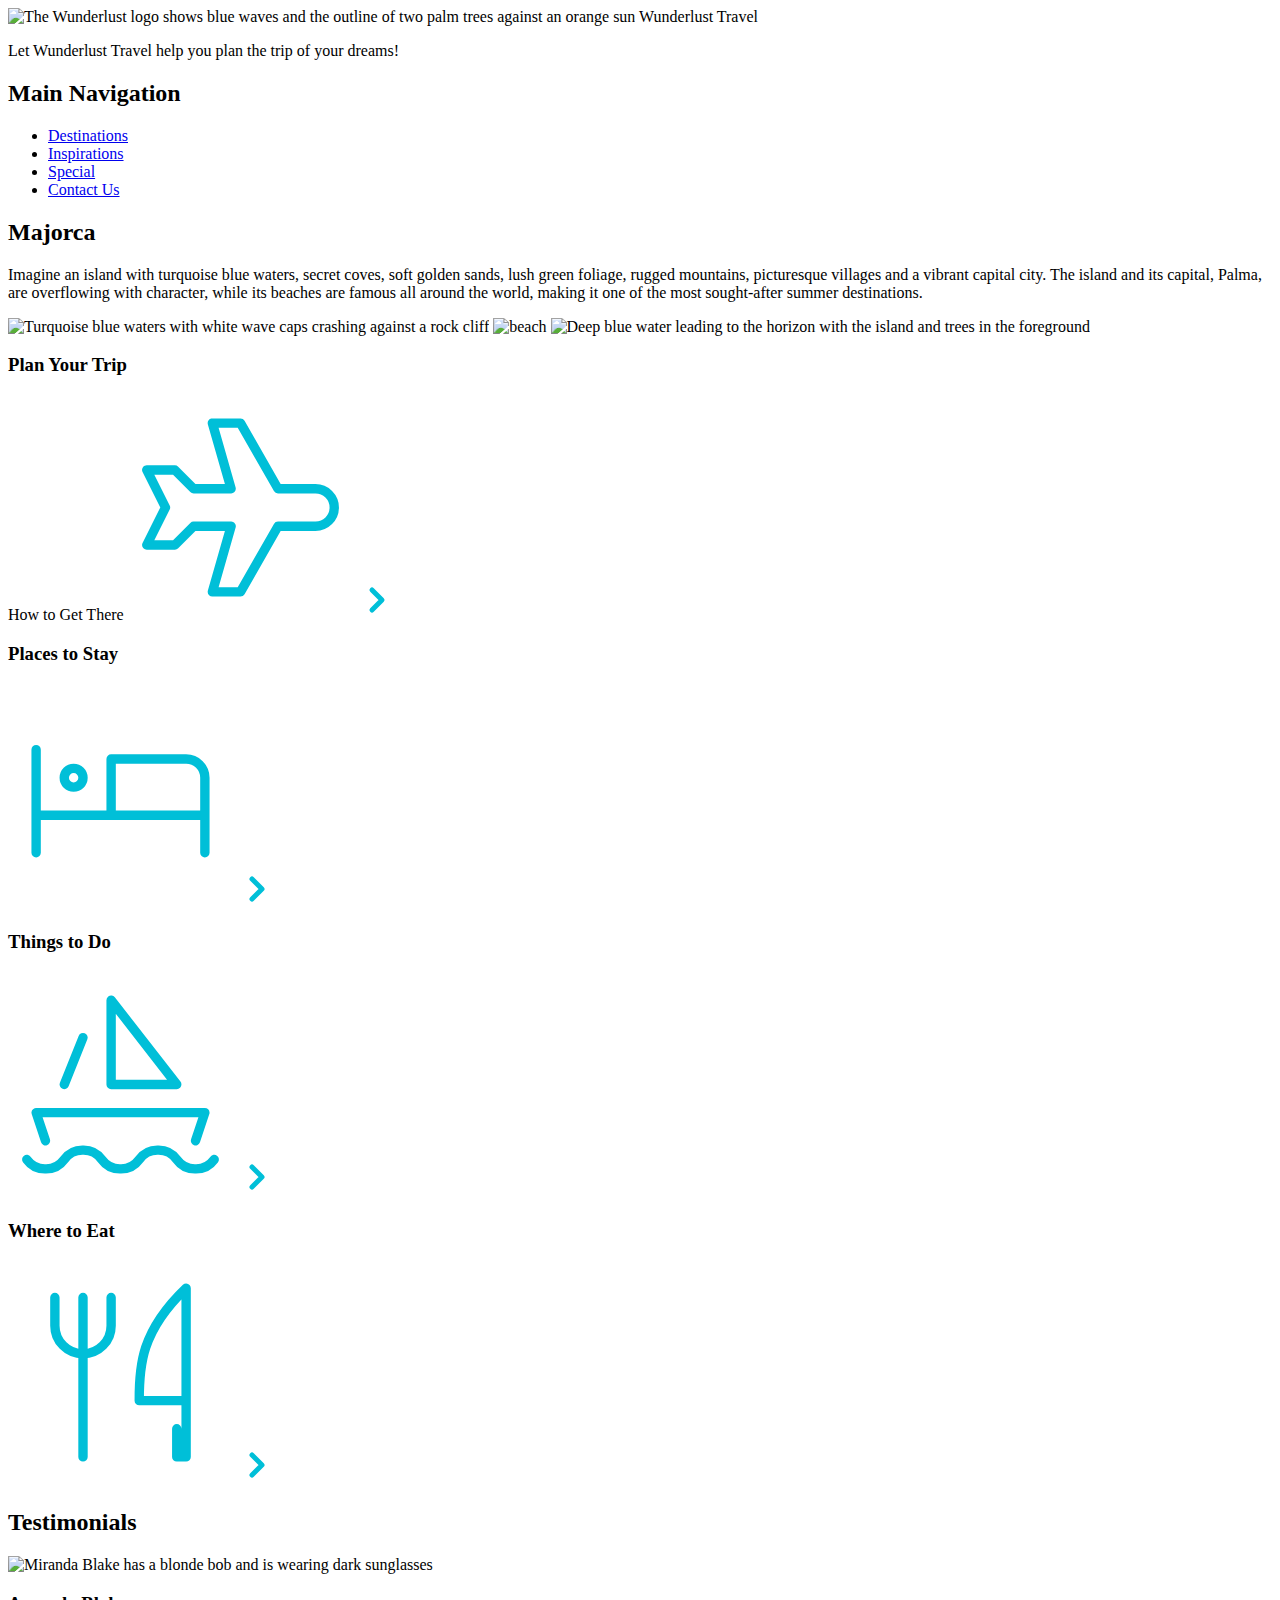
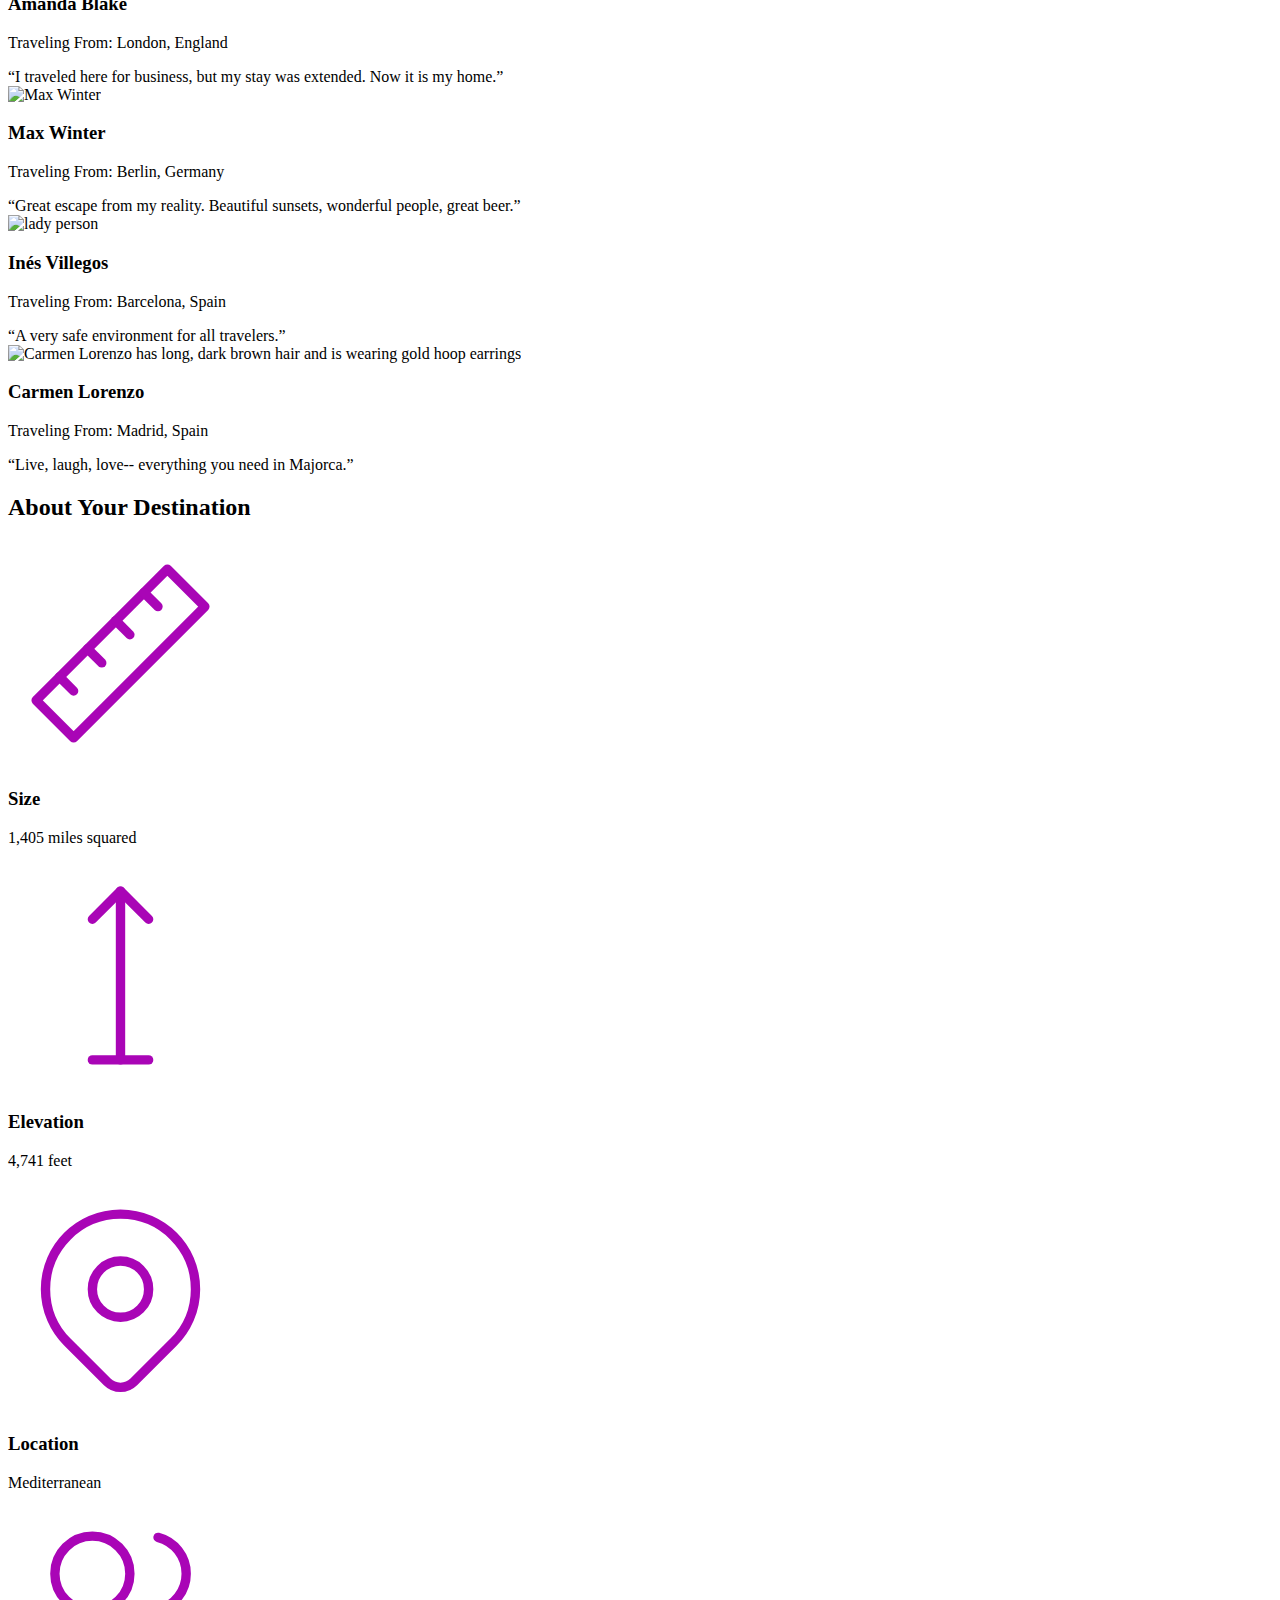
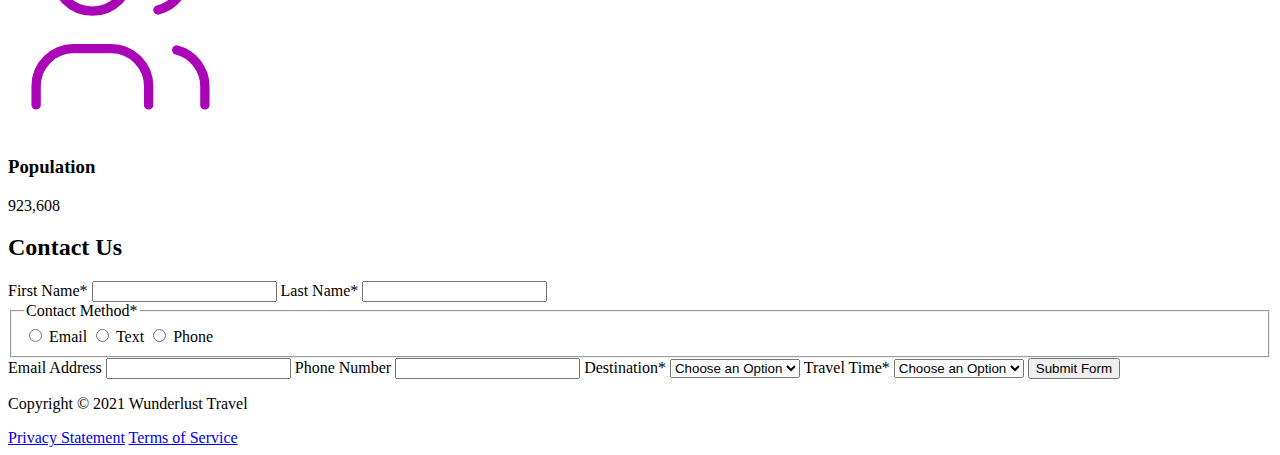
==== majorca.html @ 23bfb539 "Update majorca.html" ====
<!DOCTYPE html>
<html lang="en">
    <head>
<!--         Add all required tags in the head here - meta tags for SEO, 
         responsiveness, and with info about the page, etc., 
         in addition to tags to create a card on Twitter with a 
         large image and open graph tags to allow for sharing on other social media sites -->
         <meta charset="UTF-8">
         <meta name="viewport" content="width=device-width, initial-scale=1.0">
           <meta name="author" content="John DeLeon">
           <meta name="description" content="a travel agency site focusing on locations in spain">
        <meta name="keywords" content="Spain,Barcelona,Granada,Madrid,Majora,Seville,travel,beach">

            <meta name="twitter:title" content="Majorca">
            <meta name="twitter:url" contnent="https://jrdeleo.github.io/wunderlust/majorca.html">
            <meta name="twitter:site" content="@Wunder_lust" />
            <meta name="twitter:description" content="Travel agency for Spain">

            <meta property="og:title" content="Majorca">
            <meta property="og:url" content="https://asu.instructure.com/courses/187942/assignments/5166675?module_item_id=13567636">
            <meta property="og:type"content="article">
            <meta name="twitter:image" content="majorca-waves-M.png">

            <link rel="icon" href="logo-M.png">
	<link rel="canonical" href="https://jrdeleo.github.io/wunderlust/majorca.html">
	<meta http-equiv="refresh" content="5; https://jrdeleo.github.io/wunderlust/majorca.html">


    <link rel="alternate" hreflang="x-default" href="https://jrdeleo.github.io/wunderlust/majorca.html">
	<link rel="alternate" hreflang="es" href="https://jrdeleo.github.io/wunderlust/majorca.html">
	<link rel="alternate" hreflang="fr" href="https://jrdeleo.github.io/wunderlust/majorca.html">
	<link rel="alterante" hreflang="de" href="https://jrdeleo.github.io/wunderlust/majorca.html">


	<link rel="author" href="https://github.com/jrdeleo">
	<link rel="license" href="https://creativecommons.org/licenses/by/4.0/">
    <title>Majorca</title>
        
    </head>
    <body>
<!--         Reveiew the document and add the proper tags to all of the headings  
         throughout. Use the outline feature in the validator to ensure that these 
         have been added correctly. See the image of the correct outline 
         as a reference if you have questions 

Also review the alt text on all of the images to ensure that it is descriptive and appropriate-->
        <header>
            <img src="images/logo.png" alt="The Wunderlust logo shows blue waves and the outline of two palm trees against an orange sun">
            Wunderlust Travel
            <p>Let Wunderlust Travel help you plan the trip of your dreams!</p>
            <nav>
                <h2>Main Navigation</h2>
                <ul>
                    <li><a href="#">Destinations</a></li>
                    <li><a href="#">Inspirations</a></li>
                    <li><a href="#">Special</a></li>
                    <li><a href="#">Contact Us</a></li>
                </ul>
            </nav>
        </header>
        <main>
            <article>  
                <h2>Majorca</h2>
                <p>Imagine an island with turquoise blue waters, secret coves, soft golden sands, lush green foliage, rugged mountains, picturesque villages and a vibrant capital city. The island and its capital, Palma, are overflowing with character, while its beaches are famous all around the world, making it one of the most sought-after summer destinations.</p>
                <img src="images/majorca-waves.png" alt="Turquoise blue waters with white wave caps crashing against a rock cliff">
                <img src="images/majorca-beach.png" alt="beach">
                <img src="images/majorca-cove.png" alt="Deep blue water leading to the horizon with the island and trees in the foreground">
                <section>
                    <h3>Plan Your Trip</h3>
                    <section>
                        How to Get There
                        <svg xmlns="http://www.w3.org/2000/svg" class="icon icon-tabler icon-tabler-plane" width="225" height="225" viewBox="0 0 24 24" stroke-width="1" stroke="#00bfd8" fill="none" stroke-linecap="round" stroke-linejoin="round"> <path stroke="none" d="M0 0h24v24H0z" fill="none"/> <path d="M16 10h4a2 2 0 0 1 0 4h-4l-4 7h-3l2 -7h-4l-2 2h-3l2 -4l-2 -4h3l2 2h4l-2 -7h3z" /></svg>
                        <a href="#" title="Search for flights">
                            <svg xmlns="http://www.w3.org/2000/svg" class="icon icon-tabler icon-tabler-chevron-right" width="40" height="40" viewBox="0 0 24 24" stroke-width="3" stroke="#00bfd8" fill="none" stroke-linecap="round" stroke-linejoin="round"><path stroke="none" d="M0 0h24v24H0z" fill="none"/><polyline points="9 6 15 12 9 18" /></svg>
                        </a>
                    </section>      
                    <section>
                        <h3>Places to Stay</h3>
                        <svg xmlns="http://www.w3.org/2000/svg" class="icon icon-tabler icon-tabler-bed" width="225" height="225" viewBox="0 0 24 24" stroke-width="1" stroke="#00bfd8" fill="none" stroke-linecap="round" stroke-linejoin="round"><path stroke="none" d="M0 0h24v24H0z" fill="none"/><path d="M3 7v11m0 -4h18m0 4v-8a2 2 0 0 0 -2 -2h-8v6" /><circle cx="7" cy="10" r="1" /></svg>
                        <a href="#" title="Search for hotels">
                            <svg xmlns="http://www.w3.org/2000/svg" class="icon icon-tabler icon-tabler-chevron-right" width="40" height="40" viewBox="0 0 24 24" stroke-width="3" stroke="#00bfd8" fill="none" stroke-linecap="round" stroke-linejoin="round"><path stroke="none" d="M0 0h24v24H0z" fill="none"/><polyline points="9 6 15 12 9 18" /></svg> 
                        </a>
                    </section>
                    <section>
                        <h3>Things to Do</h3>
                        <svg xmlns="http://www.w3.org/2000/svg" class="icon icon-tabler icon-tabler-sailboat" width="225" height="225" viewBox="0 0 24 24" stroke-width="1" stroke="#00bfd8" fill="none" stroke-linecap="round" stroke-linejoin="round"><path stroke="none" d="M0 0h24v24H0z" fill="none"/><path d="M2 20a2.4 2.4 0 0 0 2 1a2.4 2.4 0 0 0 2 -1a2.4 2.4 0 0 1 2 -1a2.4 2.4 0 0 1 2 1a2.4 2.4 0 0 0 2 1a2.4 2.4 0 0 0 2 -1a2.4 2.4 0 0 1 2 -1a2.4 2.4 0 0 1 2 1a2.4 2.4 0 0 0 2 1a2.4 2.4 0 0 0 2 -1" /><path d="M4 18l-1 -3h18l-1 3" /><path d="M11 12h7l-7 -9v9" /><line x1="8" y1="7" x2="6" y2="12" /></svg>
                        <a href="#" title="Search for Activities">
                            <svg xmlns="http://www.w3.org/2000/svg" class="icon icon-tabler icon-tabler-chevron-right" width="40" height="40" viewBox="0 0 24 24" stroke-width="3" stroke="#00bfd8" fill="none" stroke-linecap="round" stroke-linejoin="round"><path stroke="none" d="M0 0h24v24H0z" fill="none"/><polyline points="9 6 15 12 9 18" /></svg> 
                        </a>                     
                    </section>    
                    <section>
                        <h3>Where to Eat</h3>
                        <svg xmlns="http://www.w3.org/2000/svg" class="icon icon-tabler icon-tabler-tools-kitchen-2" width="225" height="225" viewBox="0 0 24 24" stroke-width="1" stroke="#00bfd8" fill="none" stroke-linecap="round" stroke-linejoin="round"><path stroke="none" d="M0 0h24v24H0z" fill="none"/><path d="M19 3v12h-5c-.023 -3.681 .184 -7.406 5 -12zm0 12v6h-1v-3m-10 -14v17m-3 -17v3a3 3 0 1 0 6 0v-3" /></svg>
                        <a href="#" title="Search for Restaurants">
                            <svg xmlns="http://www.w3.org/2000/svg" class="icon icon-tabler icon-tabler-chevron-right" width="40" height="40" viewBox="0 0 24 24" stroke-width="3" stroke="#00bfd8" fill="none" stroke-linecap="round" stroke-linejoin="round"><path stroke="none" d="M0 0h24v24H0z" fill="none"/><polyline points="9 6 15 12 9 18" /></svg>                          
                        </a>
                    </section>   
                </section>
                <section>
                    <h2>Testimonials</h2>
                    <section>
                        <img src="images/mirando-blake.png" alt="Miranda Blake has a blonde bob and is wearing dark sunglasses">
                        <h3>Amanda Blake</h3>
                        <p>Traveling From: London, England</p>
                        <q>I traveled here for business, but my stay was extended. Now it is my home.</q>
                    </section>
                    <section>
                        <img src="images/max-winter.png" alt="Max Winter">
                        <h3>Max Winter</h3>
                        <p>Traveling From: Berlin, Germany</p>
                        <q>Great escape from my reality. Beautiful sunsets, wonderful people, great beer.</q>
                    </section>
                    <section>
                        <img src="images/ines-villegoes.png" alt="lady person">
                        <h3>Inés Villegos</h3>
                        <p>Traveling From: Barcelona, Spain</p>
                        <q>A very safe environment for all travelers.</q>
                    </section>
                    <section>
                        <img src="images/carmen-lorenzo.png" alt="Carmen Lorenzo has long, dark brown hair and is wearing gold hoop earrings">
                        <h3>Carmen Lorenzo</h3>
                        <p>Traveling From: Madrid, Spain</p>
                        <q>Live, laugh, love-- everything you need in Majorca.</q>
                    </section>
                </section>
                <section>
                    <h2>About Your Destination</h2>
                    <section>
                        <svg xmlns="http://www.w3.org/2000/svg" class="icon icon-tabler icon-tabler-ruler-2" width="225" height="225" viewBox="0 0 24 24" stroke-width="1" stroke="#a905b6" fill="none" stroke-linecap="round" stroke-linejoin="round"><path stroke="none" d="M0 0h24v24H0z" fill="none"/><path d="M17 3l4 4l-14 14l-4 -4z" /><path d="M16 7l-1.5 -1.5" /><path d="M13 10l-1.5 -1.5" /><path d="M10 13l-1.5 -1.5" /><path d="M7 16l-1.5 -1.5" /></svg>
                        <h3>Size</h3>
                        <p>1,405 miles squared</p>
                    </section>
                    <section>
                        <svg xmlns="http://www.w3.org/2000/svg" class="icon icon-tabler icon-tabler-arrow-top-bar" width="225" height="225" viewBox="0 0 24 24" stroke-width="1" stroke="#a905b6" fill="none" stroke-linecap="round" stroke-linejoin="round"><path stroke="none" d="M0 0h24v24H0z" fill="none"/><line x1="12" y1="21" x2="12" y2="3" /><path d="M15 6l-3 -3l-3 3" /><line x1="9" y1="21" x2="15" y2="21" /></svg>
                        <h3>Elevation</h3>
                        <p>4,741 feet</p>
                    </section>
                    <section>
                        <svg xmlns="http://www.w3.org/2000/svg" class="icon icon-tabler icon-tabler-map-pin" width="225" height="225" viewBox="0 0 24 24" stroke-width="1" stroke="#a905b6" fill="none" stroke-linecap="round" stroke-linejoin="round"><path stroke="none" d="M0 0h24v24H0z" fill="none"/><circle cx="12" cy="11" r="3" /><path d="M17.657 16.657l-4.243 4.243a2 2 0 0 1 -2.827 0l-4.244 -4.243a8 8 0 1 1 11.314 0z" /></svg>
                        <h3>Location</h3>
                        <p>Mediterranean</p>
                    </section>
                    <section>
                        <svg xmlns="http://www.w3.org/2000/svg" class="icon icon-tabler icon-tabler-users" width="225" height="225" viewBox="0 0 24 24" stroke-width="1" stroke="#a905b6" fill="none" stroke-linecap="round" stroke-linejoin="round"><path stroke="none" d="M0 0h24v24H0z" fill="none"/><circle cx="9" cy="7" r="4" /><path d="M3 21v-2a4 4 0 0 1 4 -4h4a4 4 0 0 1 4 4v2" /><path d="M16 3.13a4 4 0 0 1 0 7.75" /><path d="M21 21v-2a4 4 0 0 0 -3 -3.85" /></svg>
                        <h3>Population</h3>
                        <p>923,608</p>
                    </section>
                </section>
                <section>
                    <h2>Contact Us</h2>
                    <form method="post" action="https://wp.zybooks.com/form-viewer.php">
                        <label for="fName">First Name<span>*</span></label>
                        <input type="text" name="fName" id="fName" autocomplete="given-name" required>
                        <label for="lName">Last Name<span>*</span></label>
                        <input type="text" name="lName" id="lName" autocomplete="family-name" required>
                        <fieldset>
                            <legend>Contact Method<span>*</span></legend>
                            <input type="radio" name="contactPref" id="prefEmail" required>
                            <label for="prefEmail">Email</label>
                            <input type="radio" name="contactPref" id="prefText">
                            <label for="prefText">Text</label>
                            <input type="radio" name="contactPref" id="prefPhone">
                            <label for="prefPhone">Phone</label>
                        </fieldset>
                        <label for="email">Email Address</label>
                        <input type="email" name="email" id="email" autocomplete="email">
                        <label for="phone">Phone Number</label>
                        <input type="tel" name="phone" id="phone" autocomplete="tel">
                        <label for="destination">Destination<span>*</span></label>
                        <select name="destination" id="destination" required>
                            <option value="">Choose an Option</option>
                            <option value="barcelona">Barcelona</option>
                            <option value="granada">Granada</option>
                            <option value="ibiza">Ibiza</option>
                            <option value="madrid">Madrid</option>
                            <option value="majora">Majora</option>
                            <option value="seville">Seville</option>
                            <option value="tenerife">Tenerife</option>
                            <option value="valencia">Valencia</option>
                        </select>
                        <label for="travelTime">Travel Time<span>*</span></label>
                        <select name="travelTime" id="travelTime" required>
                            <option value="">Choose an Option</option>
                            <option value="fall">Fall</option>
                            <option value="winter">Winter</option>
                            <option value="spring">Spring</option>
                            <option value="summer">Summer</option>
                            <option value="flexible">Flexible</option>
                        </select>
                        <input type="submit" name="mySubmit" id="mySubmit" value="Submit Form">
                    </form>
                </section>
            </article>
        </main>
        <footer>
            <p>Copyright &copy; 2021 Wunderlust Travel</p>
            <a href="#">Privacy Statement</a>
            <a href="#">Terms of Service</a>
        </footer>
    </body>
</html>
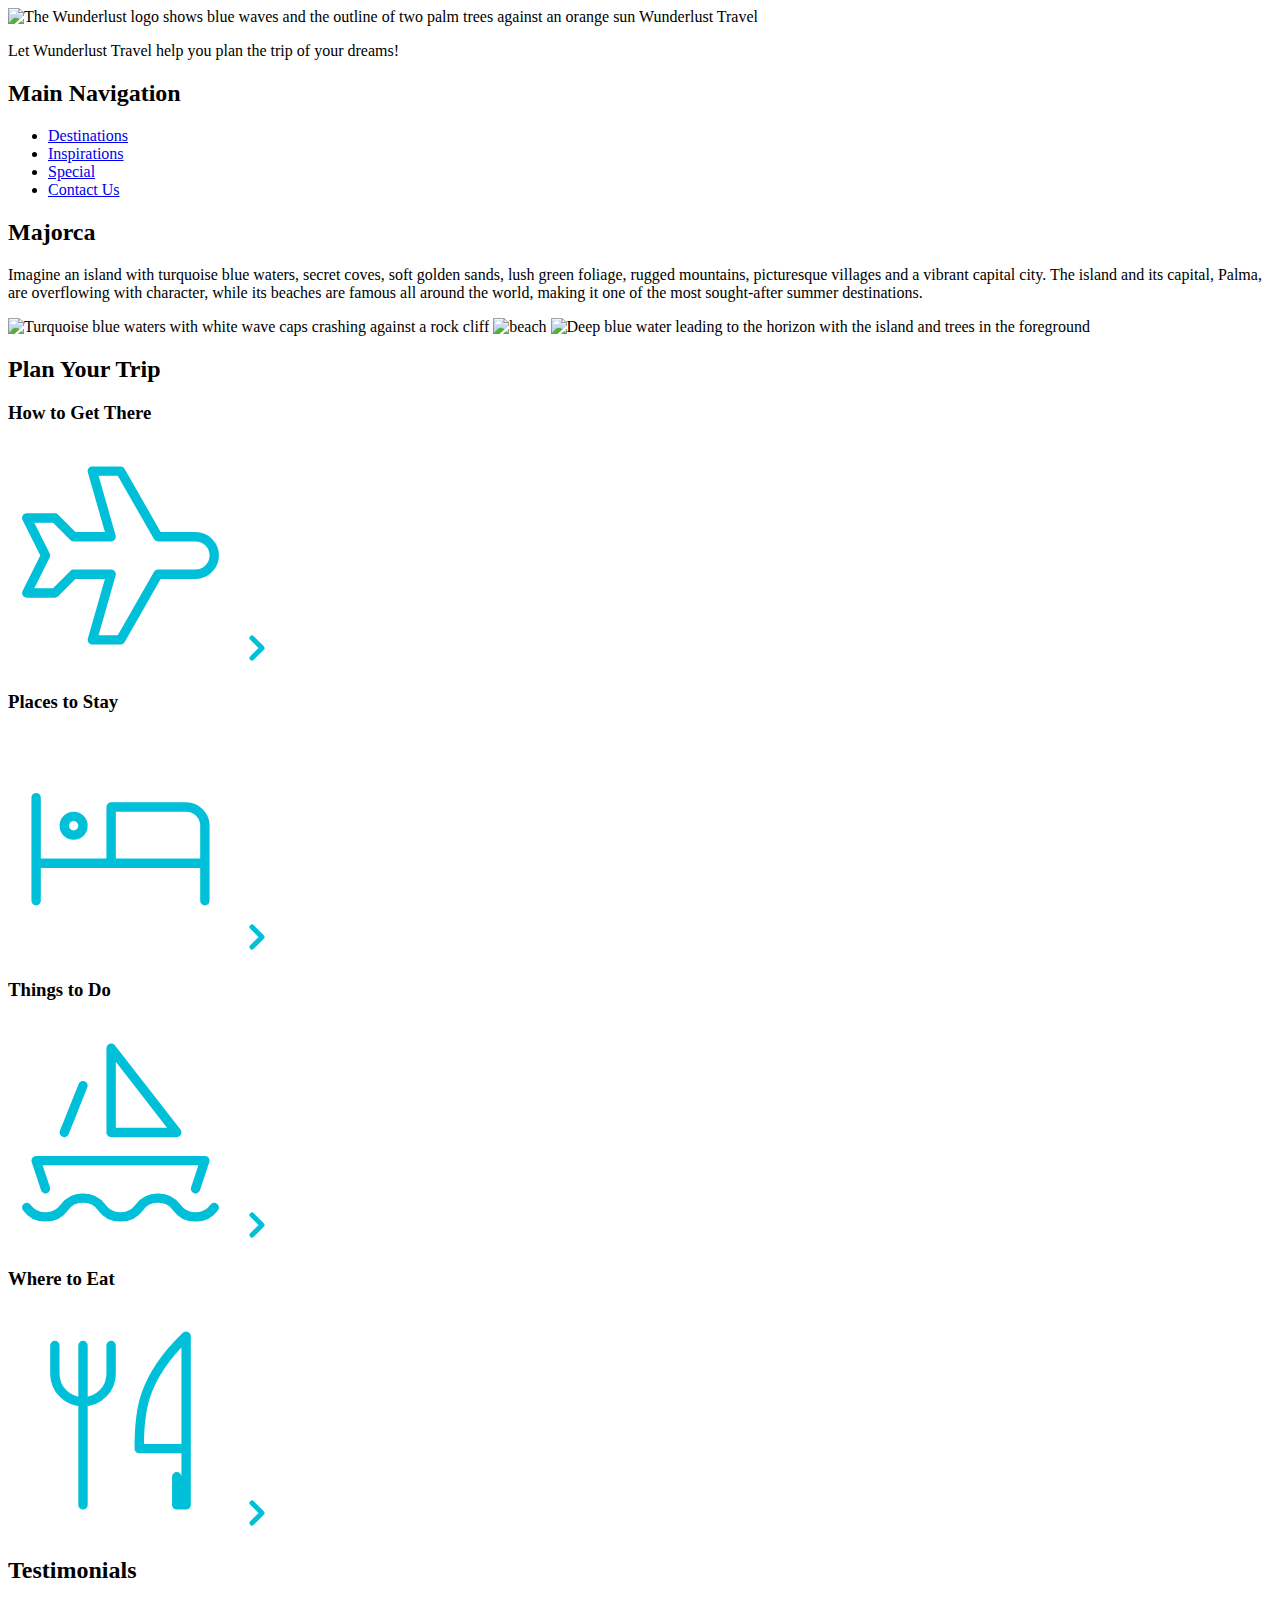
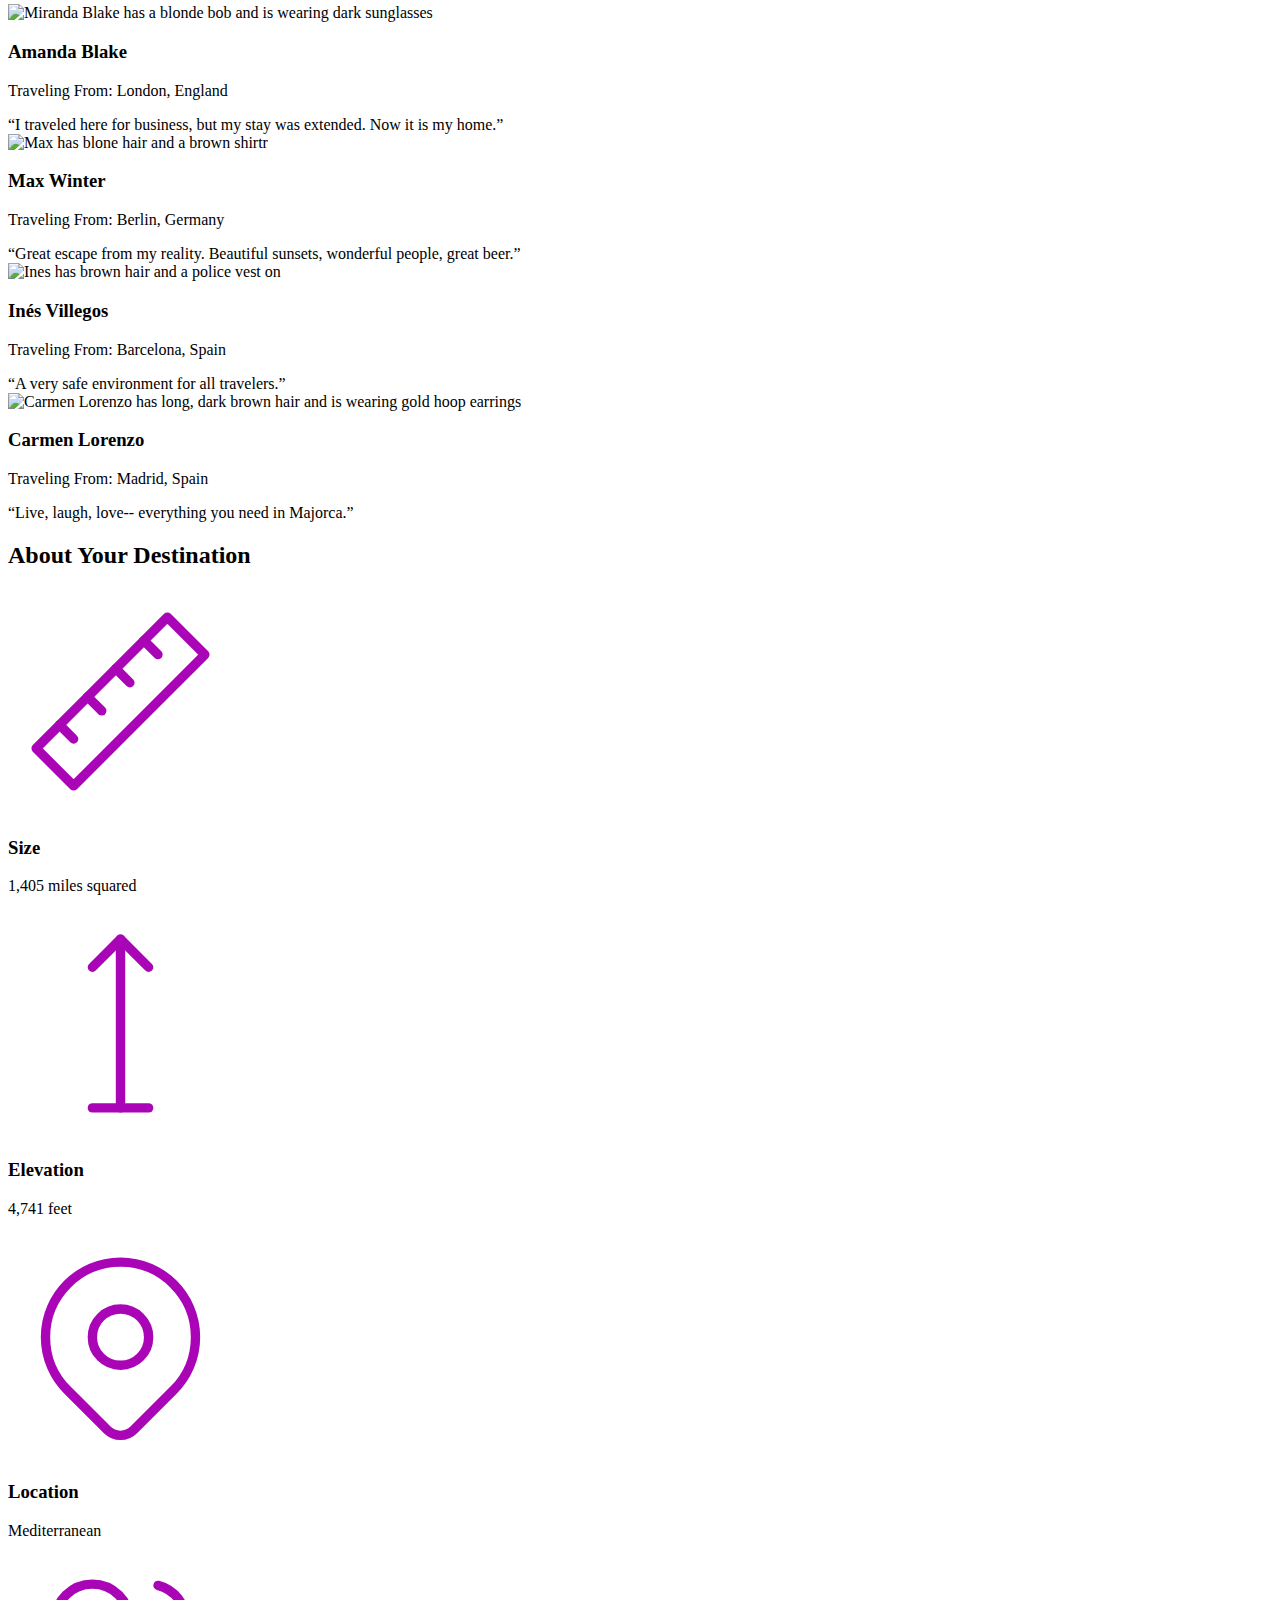
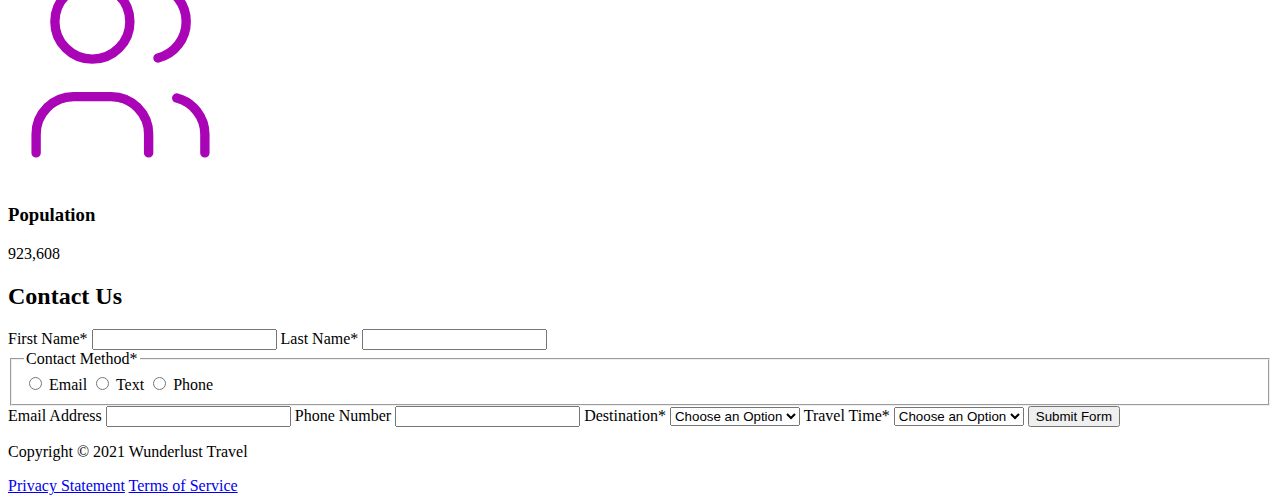
==== commit b6c63af6: "new update" ====
--- a/majorca.html
+++ b/majorca.html
@@ -66,9 +66,9 @@
                 <img src="images/majorca-beach.png" alt="beach">
                 <img src="images/majorca-cove.png" alt="Deep blue water leading to the horizon with the island and trees in the foreground">
                 <section>
-                    <h3>Plan Your Trip</h3>
-                    <section>
-                        How to Get There
+                    <h2>Plan Your Trip</h2>
+                    <section>
+                       <h3>How to Get There</h3>
                         <svg xmlns="http://www.w3.org/2000/svg" class="icon icon-tabler icon-tabler-plane" width="225" height="225" viewBox="0 0 24 24" stroke-width="1" stroke="#00bfd8" fill="none" stroke-linecap="round" stroke-linejoin="round"> <path stroke="none" d="M0 0h24v24H0z" fill="none"/> <path d="M16 10h4a2 2 0 0 1 0 4h-4l-4 7h-3l2 -7h-4l-2 2h-3l2 -4l-2 -4h3l2 2h4l-2 -7h3z" /></svg>
                         <a href="#" title="Search for flights">
                             <svg xmlns="http://www.w3.org/2000/svg" class="icon icon-tabler icon-tabler-chevron-right" width="40" height="40" viewBox="0 0 24 24" stroke-width="3" stroke="#00bfd8" fill="none" stroke-linecap="round" stroke-linejoin="round"><path stroke="none" d="M0 0h24v24H0z" fill="none"/><polyline points="9 6 15 12 9 18" /></svg>
@@ -105,13 +105,13 @@
                         <q>I traveled here for business, but my stay was extended. Now it is my home.</q>
                     </section>
                     <section>
-                        <img src="images/max-winter.png" alt="Max Winter">
+                        <img src="images/max-winter.png" alt="Max has blone hair and a brown shirtr">
                         <h3>Max Winter</h3>
                         <p>Traveling From: Berlin, Germany</p>
                         <q>Great escape from my reality. Beautiful sunsets, wonderful people, great beer.</q>
                     </section>
                     <section>
-                        <img src="images/ines-villegoes.png" alt="lady person">
+                        <img src="images/ines-villegoes.png" alt="Ines has brown hair and a police vest on">
                         <h3>Inés Villegos</h3>
                         <p>Traveling From: Barcelona, Spain</p>
                         <q>A very safe environment for all travelers.</q>
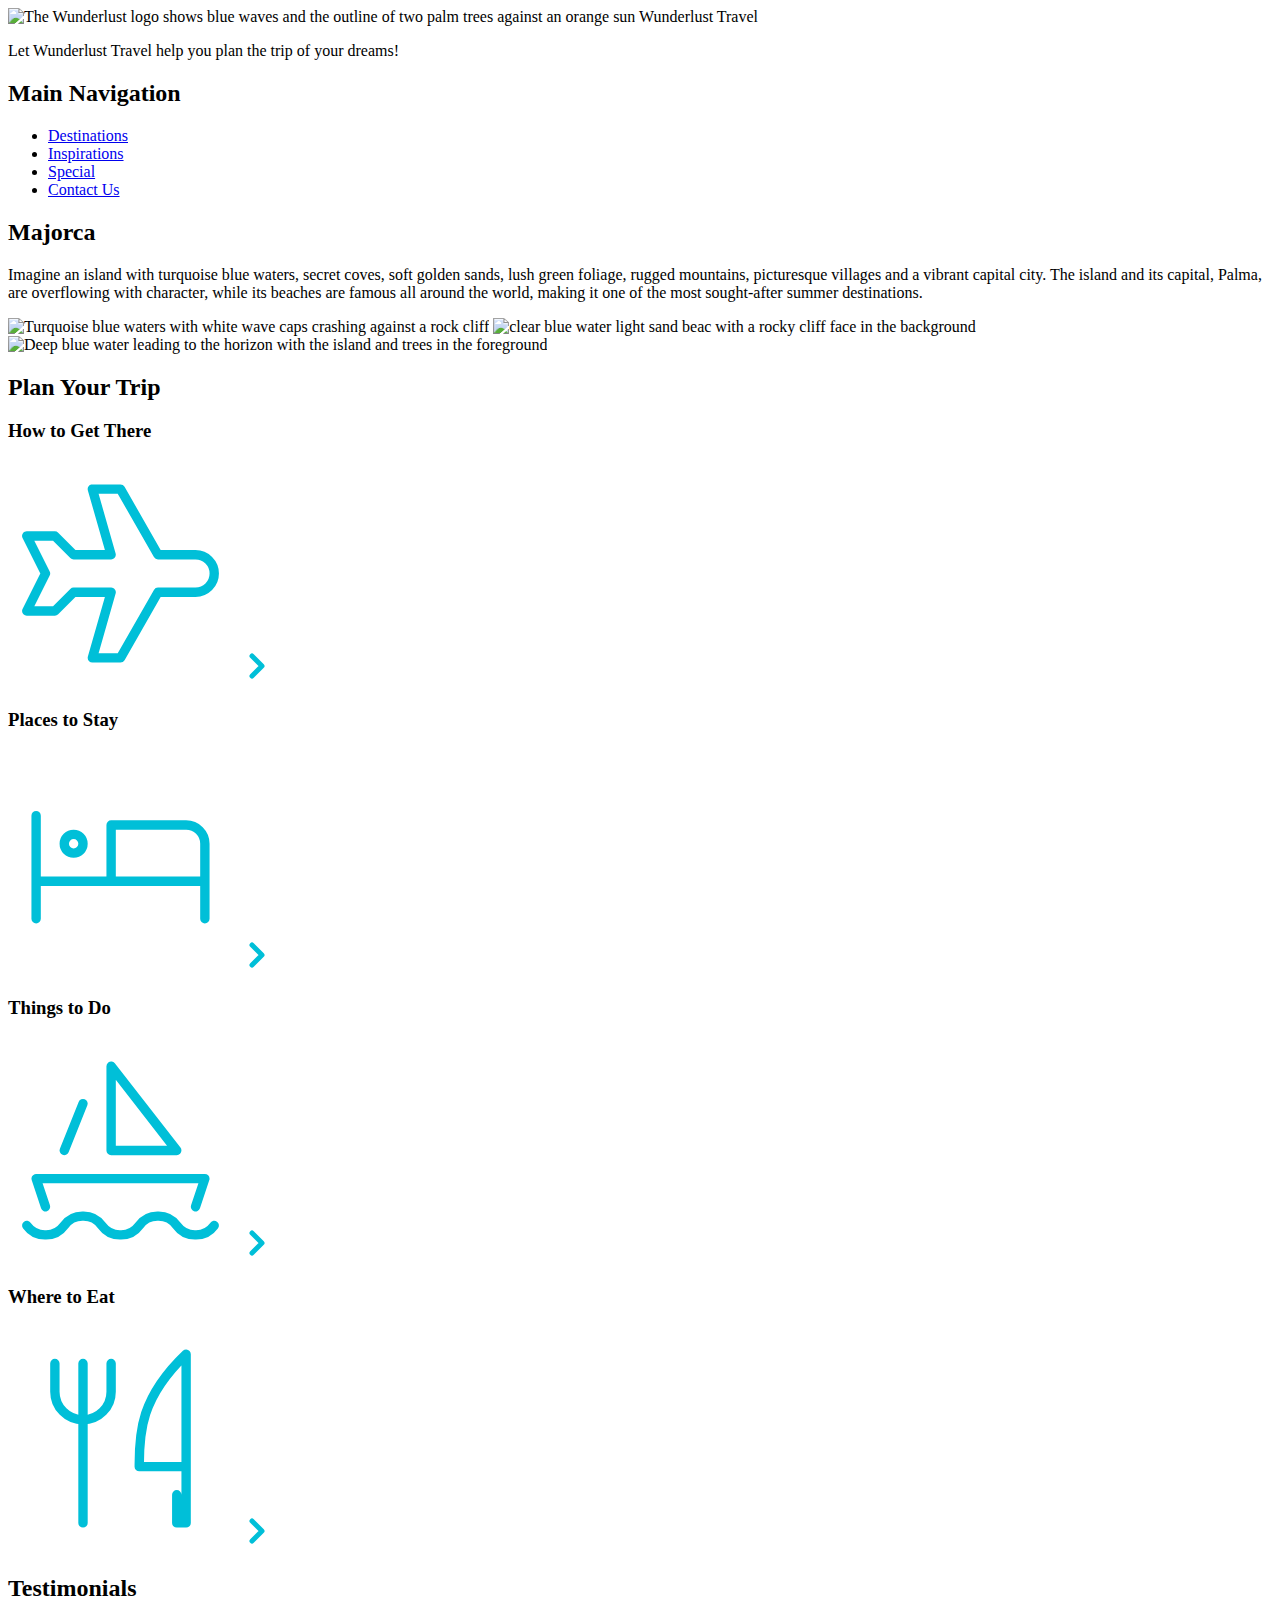
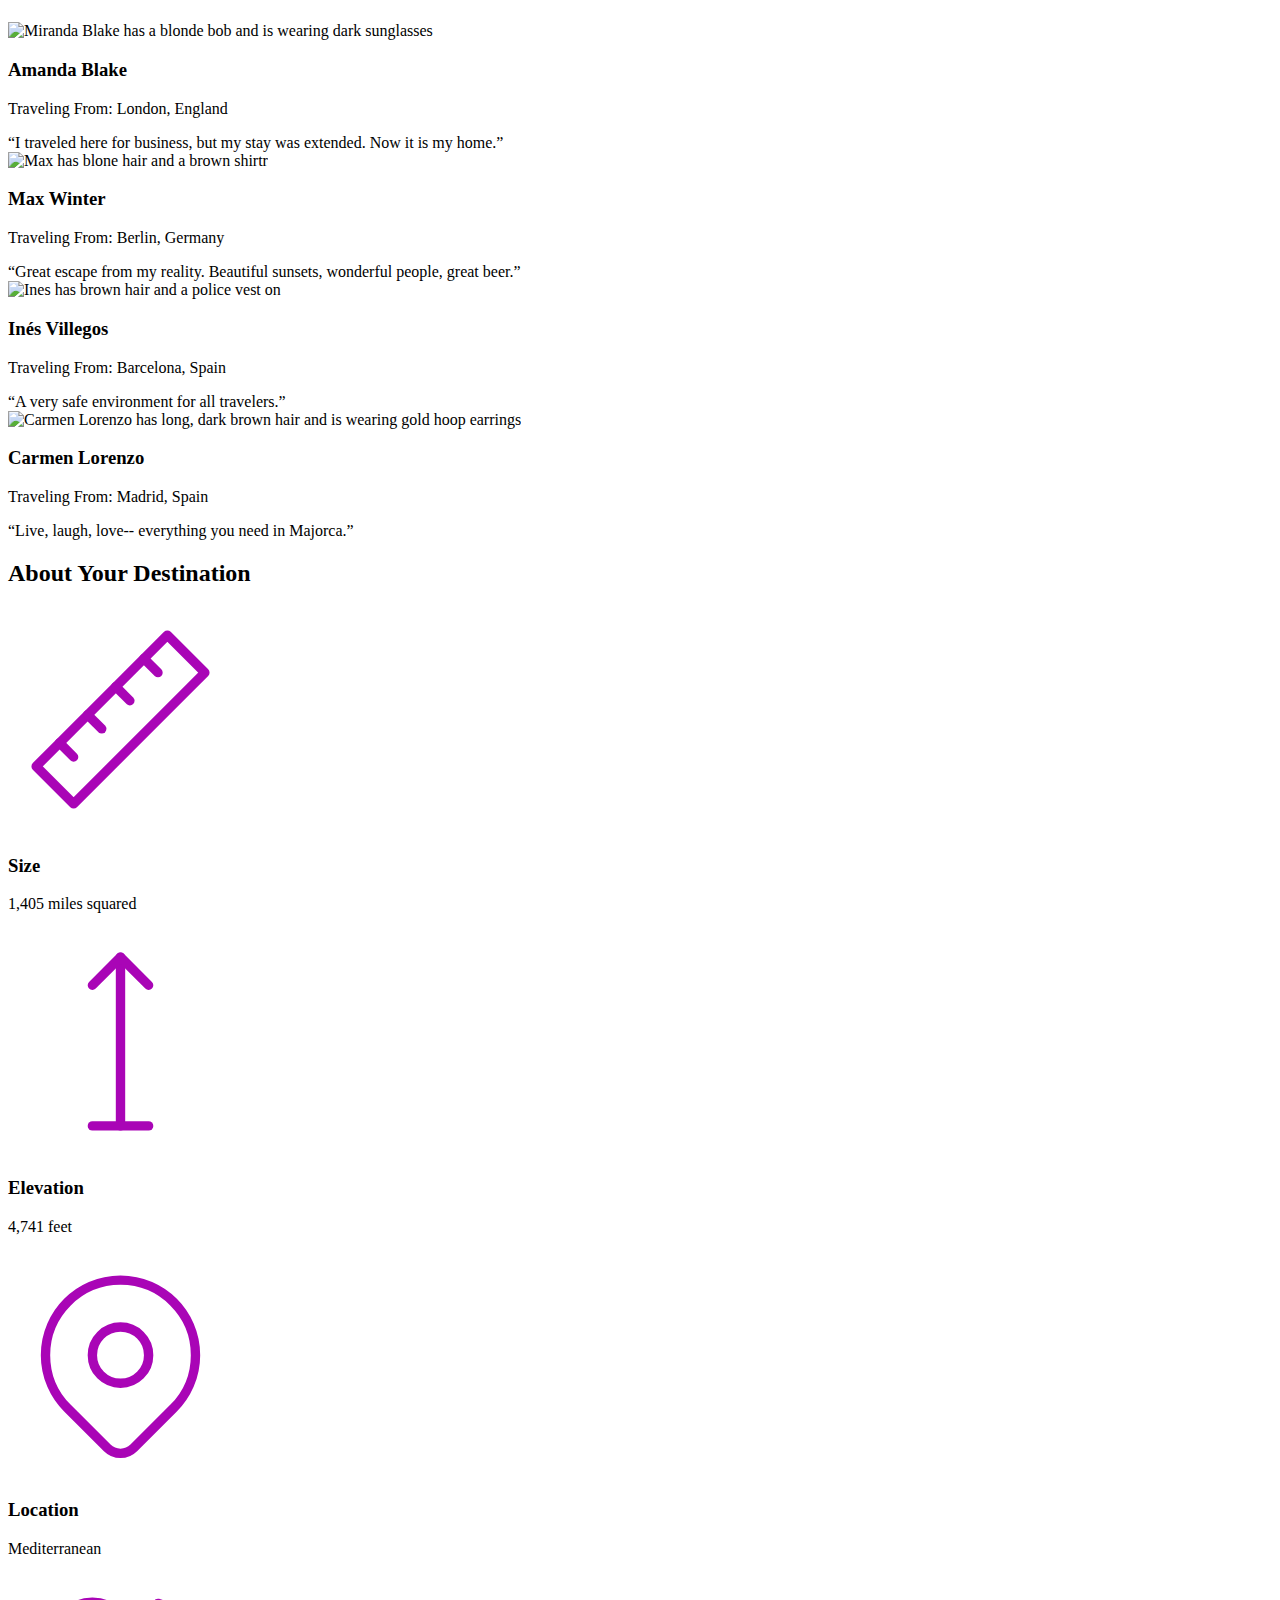
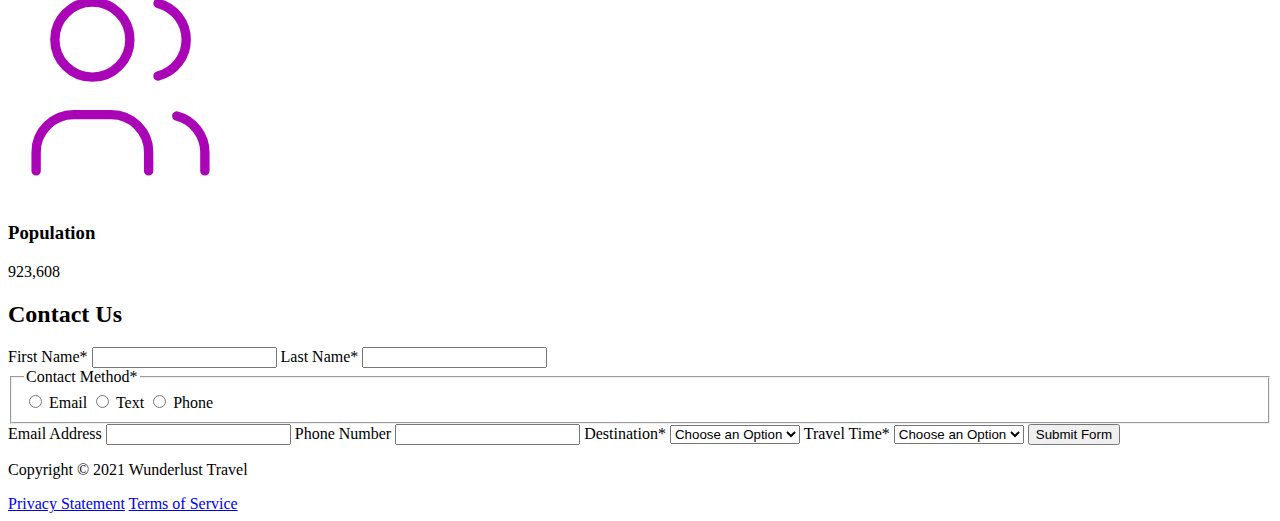
==== commit ab6b893e: "Update majorca.html" ====
--- a/majorca.html
+++ b/majorca.html
@@ -38,12 +38,7 @@
         
     </head>
     <body>
-<!--         Reveiew the document and add the proper tags to all of the headings  
-         throughout. Use the outline feature in the validator to ensure that these 
-         have been added correctly. See the image of the correct outline 
-         as a reference if you have questions 
 
-Also review the alt text on all of the images to ensure that it is descriptive and appropriate-->
         <header>
             <img src="images/logo.png" alt="The Wunderlust logo shows blue waves and the outline of two palm trees against an orange sun">
             Wunderlust Travel
@@ -63,7 +58,7 @@
                 <h2>Majorca</h2>
                 <p>Imagine an island with turquoise blue waters, secret coves, soft golden sands, lush green foliage, rugged mountains, picturesque villages and a vibrant capital city. The island and its capital, Palma, are overflowing with character, while its beaches are famous all around the world, making it one of the most sought-after summer destinations.</p>
                 <img src="images/majorca-waves.png" alt="Turquoise blue waters with white wave caps crashing against a rock cliff">
-                <img src="images/majorca-beach.png" alt="beach">
+                <img src="images/majorca-beach.png" alt="clear blue water light sand beac with a rocky cliff face in the background">
                 <img src="images/majorca-cove.png" alt="Deep blue water leading to the horizon with the island and trees in the foreground">
                 <section>
                     <h2>Plan Your Trip</h2>
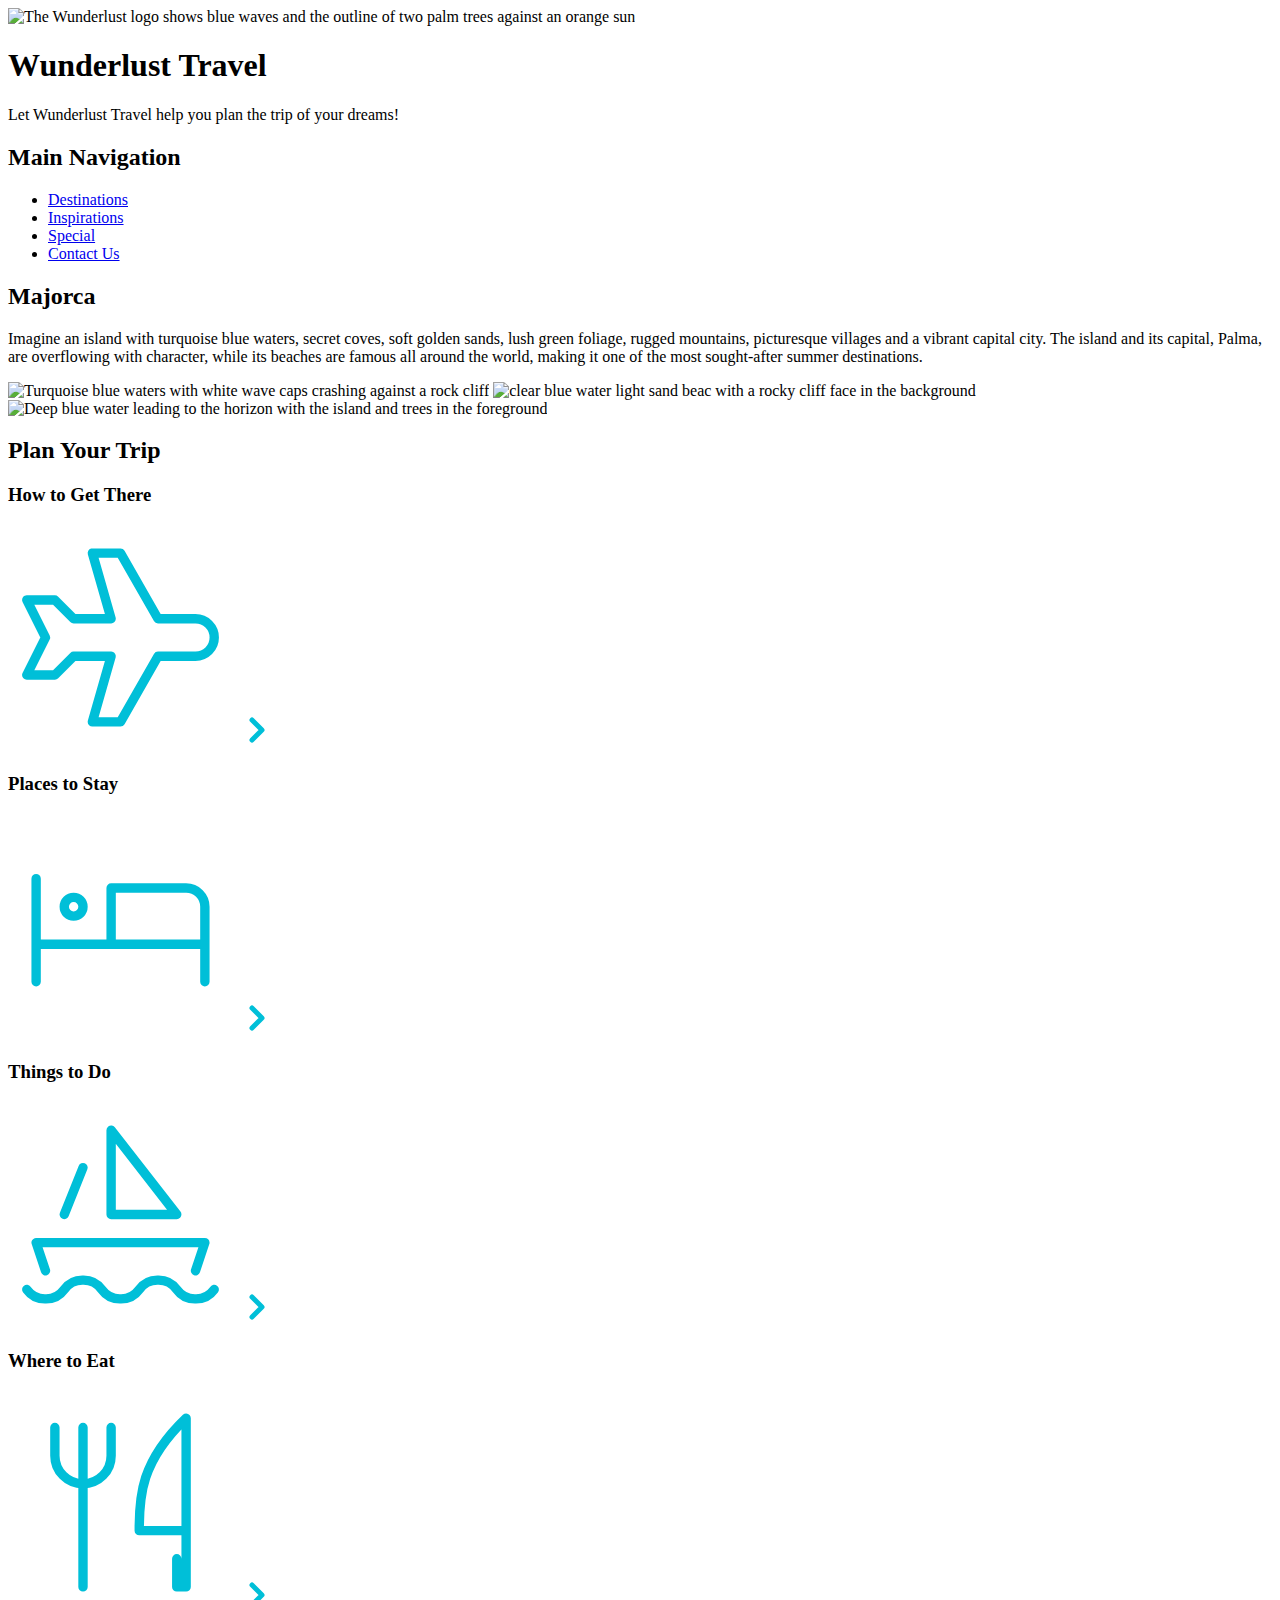
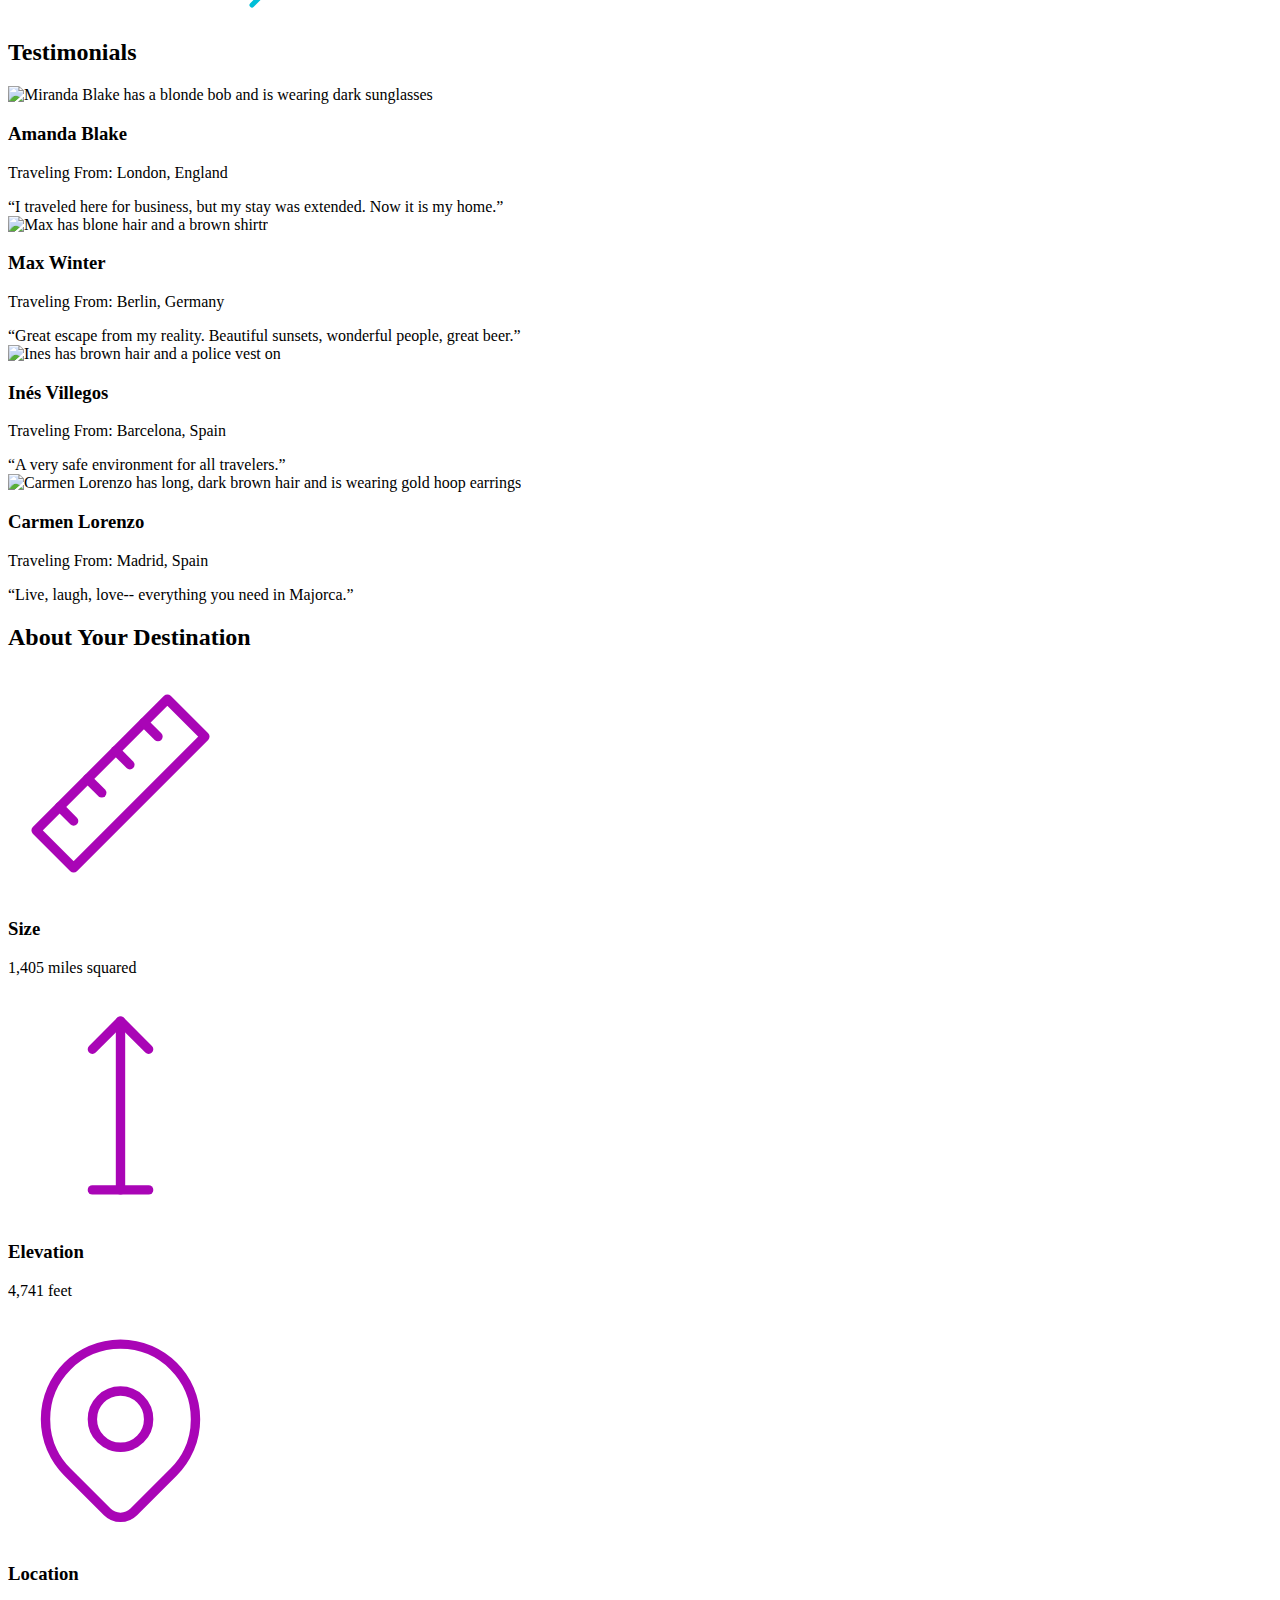
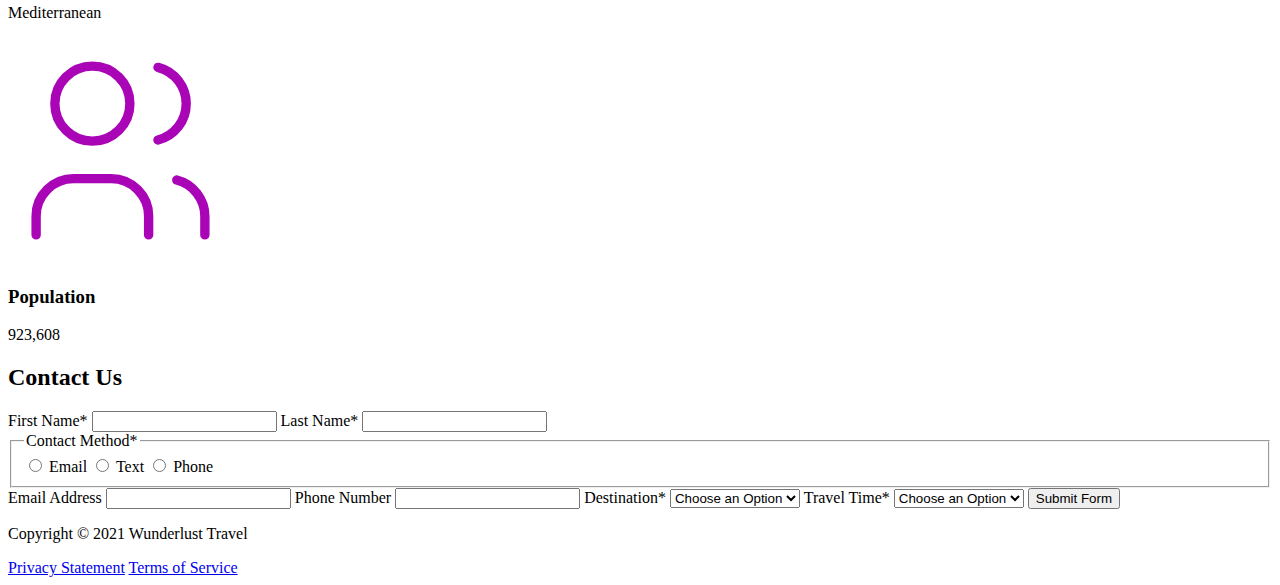
==== commit 97a459f2: "f" ====
--- a/majorca.html
+++ b/majorca.html
@@ -1,10 +1,7 @@
 <!DOCTYPE html>
 <html lang="en">
     <head>
-<!--         Add all required tags in the head here - meta tags for SEO, 
-         responsiveness, and with info about the page, etc., 
-         in addition to tags to create a card on Twitter with a 
-         large image and open graph tags to allow for sharing on other social media sites -->
+
          <meta charset="UTF-8">
          <meta name="viewport" content="width=device-width, initial-scale=1.0">
            <meta name="author" content="John DeLeon">
@@ -41,7 +38,8 @@
 
         <header>
             <img src="images/logo.png" alt="The Wunderlust logo shows blue waves and the outline of two palm trees against an orange sun">
-            Wunderlust Travel
+            
+            <h1>Wunderlust Travel</h1>
             <p>Let Wunderlust Travel help you plan the trip of your dreams!</p>
             <nav>
                 <h2>Main Navigation</h2>
